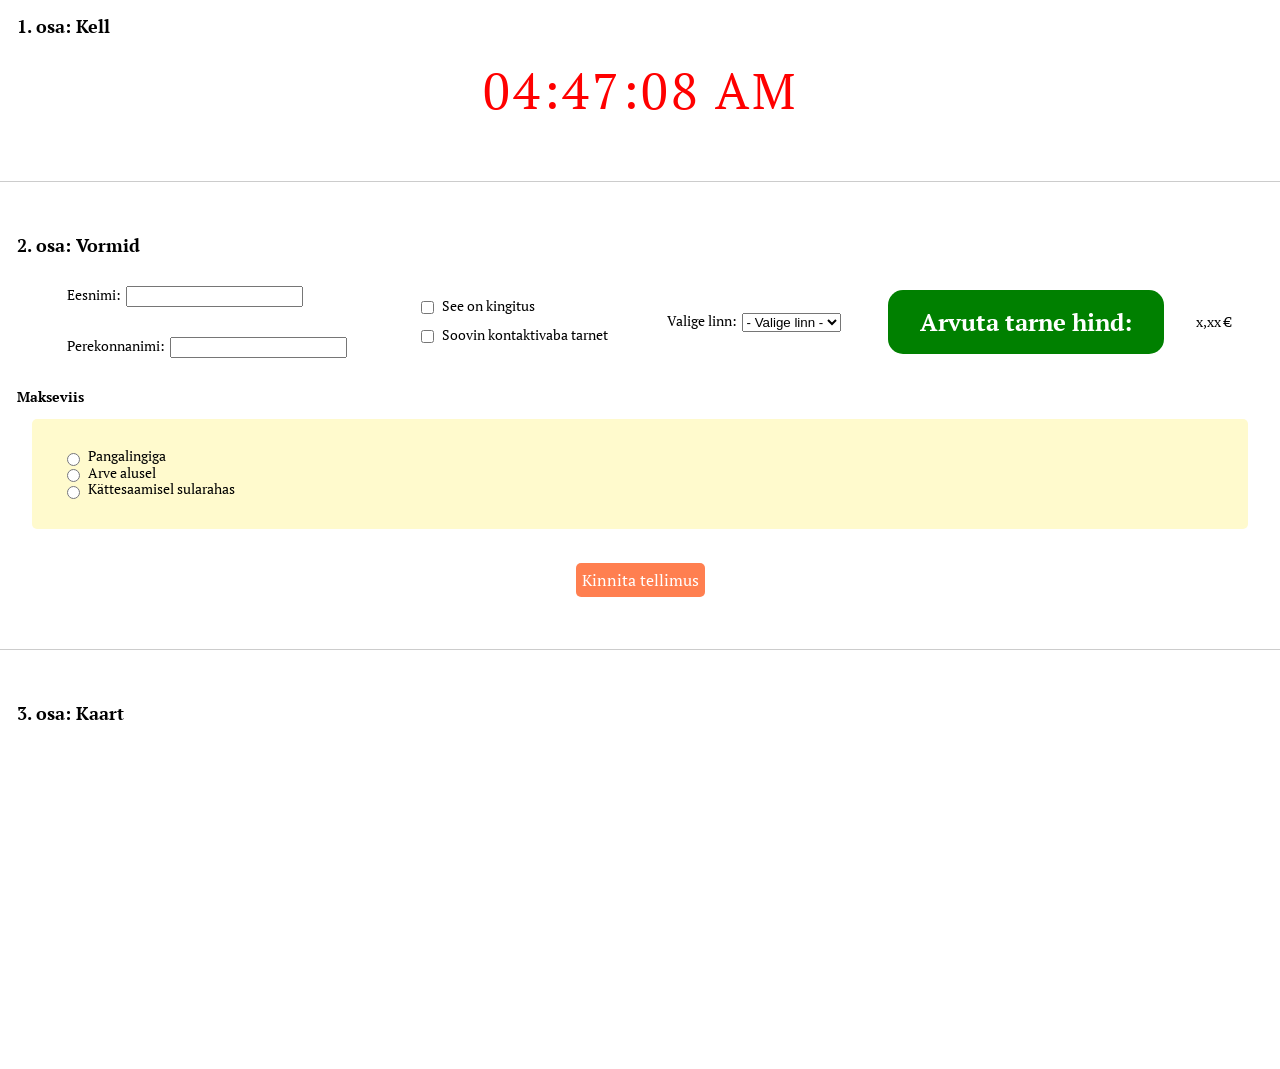
==== Piispea_js/index.html @ 0ebeac3c "upload" ====
<!DOCTYPE html>
<html>
    <head>
        <meta charset="utf-8">
        <meta name="viewport" content="width=device-width, initial-scale=1.0">
        <title></title>
        <link rel="stylesheet" href="reset.css">
        <link rel="stylesheet" href="style.css">
    </head>
    <body>
        <main>
            <section id="section1">
                <h3>1. osa: Kell</h3>
                <div id="clock"></div>
            </section>
            <hr>
            <section id="section2">
                <h3>2. osa: Vormid</h3>
                <form id="form">
                    <!-- input field --->
                    <div id="input-fields">
                        <div id="first-name">
                            <label for="fname">Eesnimi:</label>
                            <input type="text" id="fname" name="fname">
                        </div>
                        <div id="last-name">
                            <label for="lname">Perekonnanimi:</label>
                            <input type="text" id="lname" name="lname">
                        </div>
                    </div>
                    <!-- checkbox --->
                    <div id="form-checkbox">
                        <div class="box">
                            <input type="checkbox" id="v1" name="v1" value="present">
                            <label for="vehicle1"> See on kingitus</label> <!-- 5€ --->
                        </div>
                        <div class="box">
                            <input type="checkbox" id="v2" name="v2" value="contactless">
                            <label for="vehicle2"> Soovin kontaktivaba tarnet</label> <!-- 1€ --->
                        </div>    
                    </div> 
                    <!-- dropdown --->
                    <div id="dropdown">
                        <label for="linn">Valige linn: </label>
                        <select name="linn" id="linn">
                            <option value="">- Valige linn -</option> 
                            <option value="tln">Tallinn</option> <!-- 0€ --->
                            <option value="trt">Tartu</option> <!-- 2.5€ --->
                            <option value="nrv">Narva</option> <!-- 2.5€ --->
                            <option value="prn">P&auml;rnu</option> <!-- 3€ --->
                        </select>
                    </div>
                    <div id="calc">
                        <input type="submit" value="Arvuta tarne hind:" id="btn-delivery">   
                    </div>
                    <div id="delivery"></div>
                </form>
                <form id="radioform">
                    <h1>Makseviis</h1>
                    <div id="options">
                    <div id="form-radiobutton">
                        <input type="radio" id="bank" name="payment" value="bank">
                        <label for="bank">Pangalingiga</label><br>
                        <input type="radio" id="invoice" name="payment" value="invoice">
                        <label for="invoice">Arve alusel</label><br>
                        <input type="radio" id="cash" name="payment" value="cash">
                        <label for="cash">Kättesaamisel sularahas</label>
                    </div>
                    <div id="choosebank">
                        <label for="bank">Valige pank: </label>
                        <select name="bank" id="banklink">
                            <option value="">- Valige pank -</option> 
                            <option value="swed">Swedbank</option> 
                            <option value="seb">SEB</option> 
                            <option value="coop">Coop</option> 
                            <option value="lhv">LHV</option> 
                        </select>
                    </div>
                    <div id="invoiceMail">
                        <label for="email">E-mail: </label>
                        <input type="text" id="email" name="email">
                    </div>
                    </div>
                    <div id="confirm">
                        <input type="submit" value="Kinnita tellimus" id="btn-confirm">
                    </div>
                </form>
            </section> 
            <hr>
            <section id="section3">
                <h3>3. osa: Kaart</h3>
                <div id="map"></div>
            </section>
        </main>
        <script type='text/javascript' src="script.js"></script>
        <script type='text/javascript' src = 'http://www.bing.com/api/maps/mapcontrol?callback=GetMap&key=[AqLLRE37SJGqIxXEYxezPUa6fF2oCzl3cvG4n05FtFIVBrotBYxchpMYYpwuxBak]' async defer></script>
    </body>
</html>
---- Piispea_js/style.css ----
@import url('https://fonts.googleapis.com/css2?family=PT+Sans:wght@400;700&family=PT+Serif:ital,wght@0,400;0,700;1,400&display=swap');

/*
font-family: 'PT Sans', sans-serif;
font-family: 'PT Serif', serif;
*/

section, div {
    padding: 15px;
}

hr {
    padding-top: 20px;
}

h3 { 
    font-family: 'PT Serif', serif;
    font-size: 18px;
    margin: 2px;    
}

#clock {
    color: #FF0000;
}

.box {
    padding: 5px;
    margin-left: 20px;
}

p, label, form {
    font-family: 'PT Serif', serif;
    font-size: 14px;
    margin: 2px;
}

#form {
    font-family: 'PT Serif', serif;
    font-size: 14px;
    display: flex;
    justify-content: center;
    align-items: center;
}

#input-field label {
  display: inline-block;
  width: 115px;
  text-align: right;
}

#dropdown {
    margin-left: 30px;
    padding: 5px;
}

.hind {
    float: right;
}

#calc {
    margin-left: 25px;
}

#clock {
    margin-top: 15px;
    margin-bottom: 20px;
    display: flex;
    justify-content: center;
    align-items: center;
    font-size: 50px;
    font-family: 'PT Serif', serif;
    letter-spacing: 3px;
}

input[type=submit] {
    background-color: #008000;
    color: #FFF;
    border-radius: 15px;
    border: none;
    font-family: 'PT Serif', serif;
    font-size: 24px;
    font-weight: 600;
    padding: 16px 32px;
    text-decoration: none;
    margin: 4px 2px;
    cursor: pointer;
}


#options {
    display: flex;
    background-color: #FFFACD;
    margin: 15px;
    border-radius: 5px;
}

#choosebank, #invoiceMail {
    display:none;
}

form[id="radioform"] input[type=submit] {
    background-color: #008000;
    color: #FFF;
    border-radius: 5px;
    border: none;
    font-family: 'PT Serif', serif;
    font-weight: normal;
    font-size: 16px;
    padding: 6px;
    text-decoration: none;
    cursor: pointer;
}

#confirm {
    display: flex;
    justify-content: center;
}

#confirm [type=submit] {
    background-color:#FF7F50;
}

#map {
    position: relative;
    width: 1000px;
    height: 300px;
    margin: auto;
}
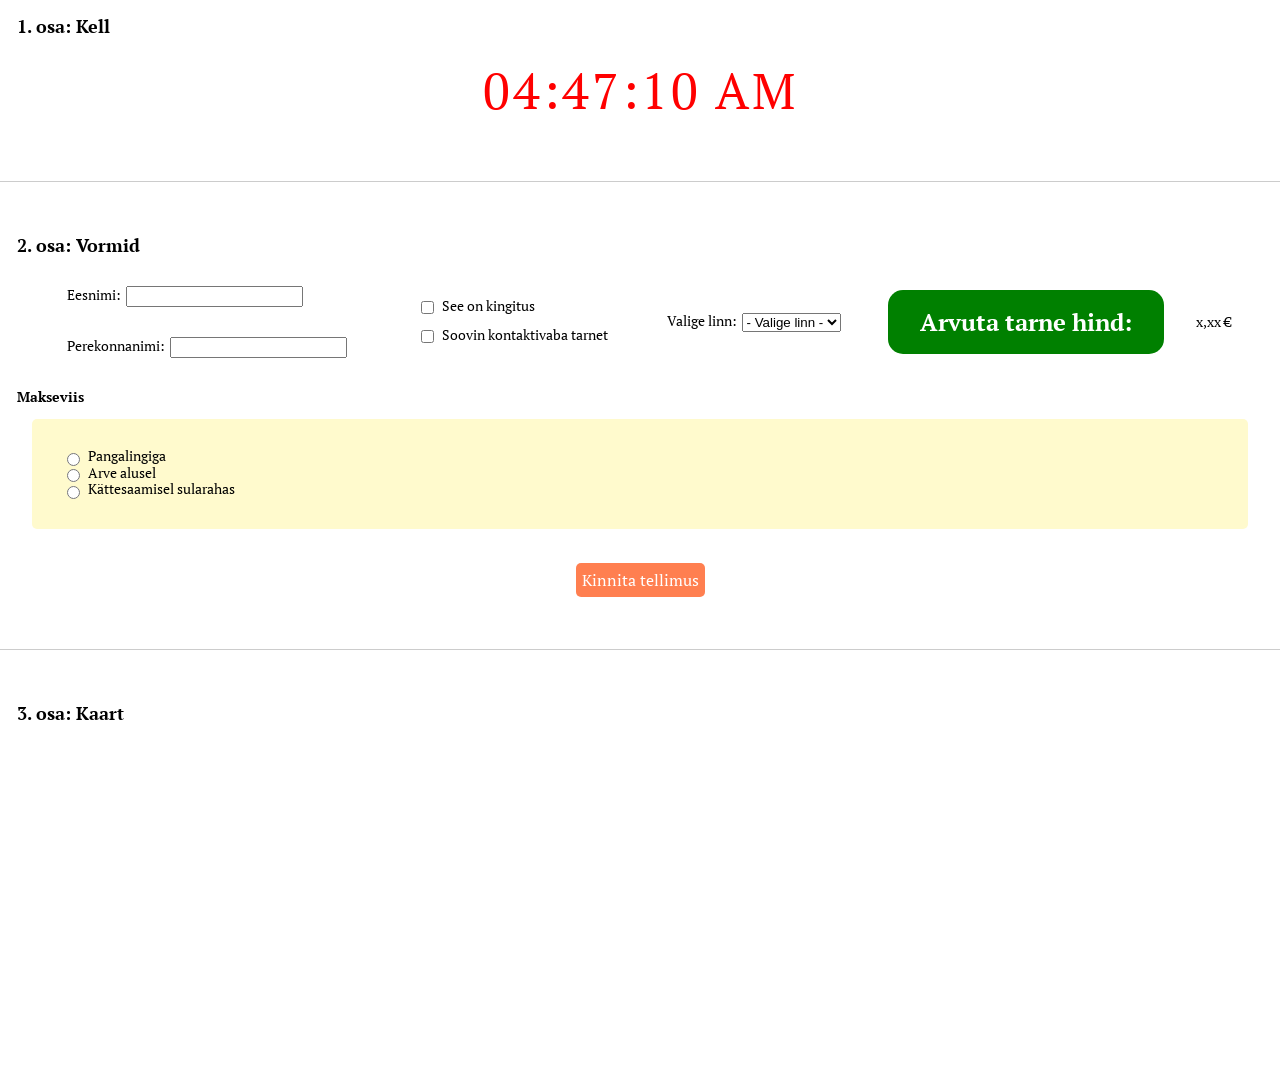
==== commit 35fce59e: "https call" ====
--- a/Piispea_js/index.html
+++ b/Piispea_js/index.html
@@ -93,6 +93,6 @@
             </section>
         </main>
         <script type='text/javascript' src="script.js"></script>
-        <script type='text/javascript' src = 'http://www.bing.com/api/maps/mapcontrol?callback=GetMap&key=[AqLLRE37SJGqIxXEYxezPUa6fF2oCzl3cvG4n05FtFIVBrotBYxchpMYYpwuxBak]' async defer></script>
+        <script type='text/javascript' src = 'https://www.bing.com/api/maps/mapcontrol?callback=GetMap&key=[AqLLRE37SJGqIxXEYxezPUa6fF2oCzl3cvG4n05FtFIVBrotBYxchpMYYpwuxBak]' async defer></script>
     </body>
 </html>
